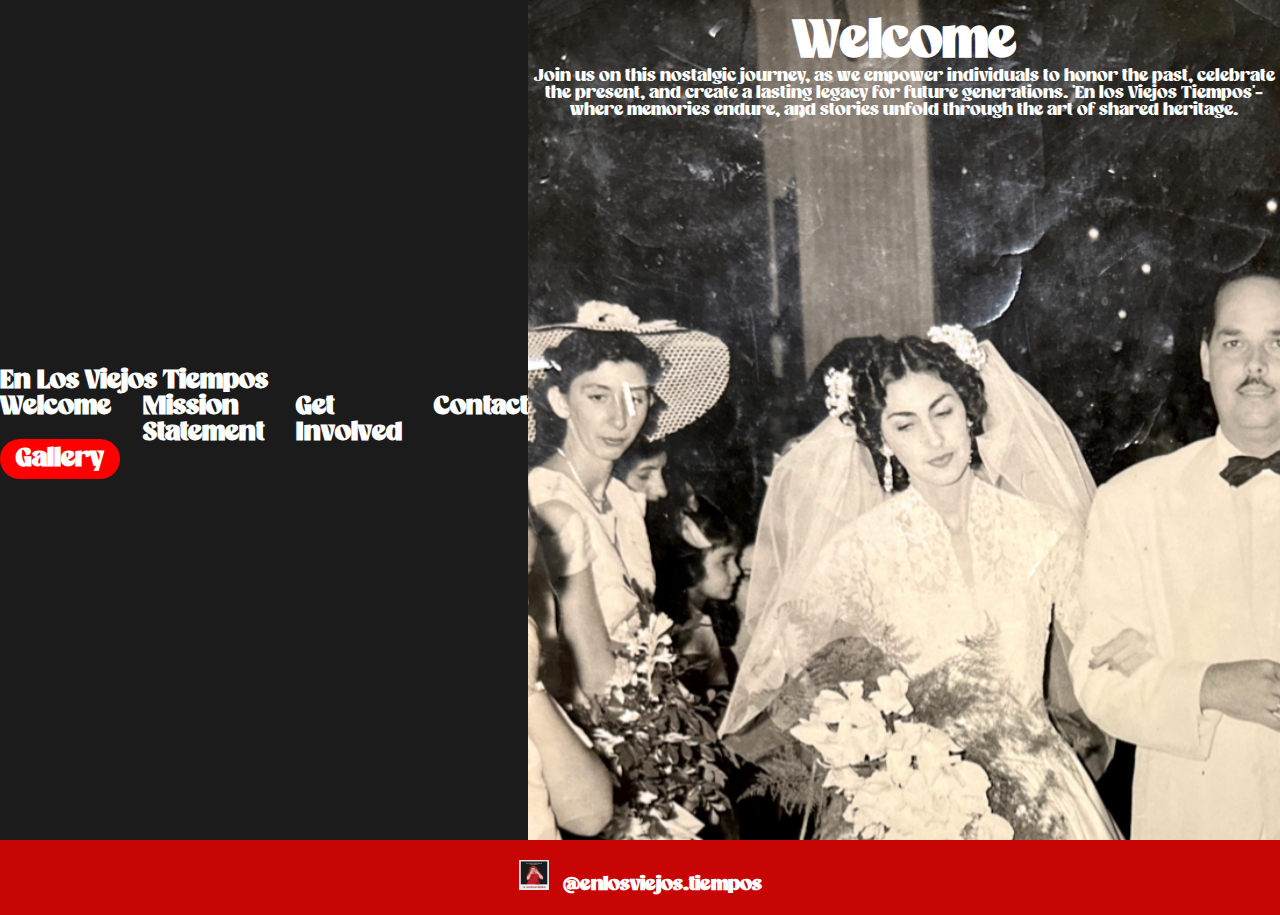
==== WD HTML2024/index.html @ 09cde049 "Add files via upload" ====
<!DOCTYPE html>
<html lang="en">
    
    </head>
<body>
    <head>
        <meta charset="UTF-8" />
        <meta http-equiv="X-UA-Compatible" content="IE=edge" />
        <meta name="viewport" content="width=device=width, initial-scale=1.0"/>
        <link rel="stylesheet" href="style.css" />
       
    </head>
    <body>
        <header>
            <div class="navbar">
            <div class="logo"> <a href="#">En Los Viejos Tiempos</a>
            <ul class="links">
                <li><a href="hero">Welcome</a></li>
                <li><a href="Mission Statement">Mission Statement</a></li>
                <li><a href="Get Involved">Get Involved</a></li>
                <li><a href="contct">Contact</a></li>
               </ul>
               <a href="#" class="action_btn">Gallery</a>
               <div class="toggle_btn">
                <i class="fa-solid fa-bars"></i>
               </div>
            </div> 

            <div class="dropdown_menu ">
                <li><a href="hero">Home</a></li>
                <li><a href="Mission Statement">Mission Statement</a></li>
                <li><a href="Get Involved">Get Involved</a></li>
                <li><a href="contct">Contact</a></li>
                <li><a href="#" class="action_btn">Gallery</a></li>  
            </div>

            <div>
                <section id="hero">
                    <h1>Welcome</h1>
                    <p> Join us on this nostalgic journey, as we empower individuals to honor the past,
                        celebrate the present, and create a lasting legacy for future generations. 
                        'En los Viejos Tiempos'- where memories endure, and stories unfold through
                        the art of shared heritage.
                    </p>
                    <style type="text/css"></style>
                    
                </section>
            </div>
        </header>
  
  <footer>
    <div class="container">
      <div class="social">
        <a href="https://www.instagram.com/enlosviejostiempos.official?utm_source=ig_web_button_share_sheet&igsh=ZDNlZDc0MzIxNw==">
          <img src="Images/Logo.jpg" alt="Logo">
        </a>
        <p>@enlosviejos.tiempos</p>
      </div>
    </div>
  </footer>



        <main></main>
       

        <script>
            const toggleBtn = document.querySelector('.toggle_btn')
            const toggleBtnIcon = document.querySelector('.toggle_btn i')
            const dropdown_menu = document.querySelector('.dropdown_menu')

            toggleBtn.onclick = function (){
                dropdown_menu.classList.toggle('open')
                const isOpen =dropdown_menu.classList.contains('open')


                toggleBtnIcon.classList = isOpen
                ? 'fa-solid fa-xmark'
                : 'fa-solid fa-bars'

            }
        </script>

    
    </body>
</html>
---- WD HTML2024/style.css ----
@font-face {
    font-family:"CameraObscuraDEMO.otf" ;
    src: url(Fonts/CameraObscuraDEMO.otf);
}
*{
    margin: 0;
    padding: 0;
    box-sizing: border-box;
    font-family: "CameraObscuraDEMO.otf";
   src: local(Fonts/CameraObscuraDEMO);
}
p{
    color: rgb(255, 255, 255);
}
body{
    background-image: url(Images/abuelaboda.jpg);
    background-size: cover;
}
li{
    list-style: none;
}

a{
    text-decoration: none;
    color: rgb(255, 255, 255);
    font-size: 1rem;
}

a:hover{
    color: red;
}

/* HEADER */
header {
    color: rgb(255, 255, 255);
    padding:0;


  }
  
  .navbar{
    background-color:rgb(27, 27, 27); 
    margin: 0 auto;
    display: flex;
    align-items: center;
    justify-content: space-between;
  }

  .navbar .logo a{
    font-size: 1.5rem;
    font-weight: bold;

  }
  
.navbar .links{
    display: flex;
    gap: 2rem;
}

.navbar .toggle_btn{
    color: white;
    font-size: 1.5rem;
    cursor: pointer;
    display: none;
}

.action_btn{
    background-color: red;
    color: white;
    padding: 0.5rem 1rem;
    border: none;
    outline: none;
    border-radius: 20px;
    font-size: 0.8rem;
    font-weight: bold;
    cursor: pointer;
    transition: scale .2 ease;
}

.action_btn:hover{
    scale: 1.05;
    color: white;
}

.action_btn:active{
    scale: 0.95;
}


/* DROPDOWN MENU */
.dropdown_menu{
    display:none;
    position:absolute;
    right: 2rem;
    top: 60px;
    height: 0;
    width: 300px;
    background: rgba(255, 255, 255, 0.1);
    backdrop-filter: blur(15px);
    border-radius: 10px;
    overflow: hidden;
    transition: height .2s cubic-bezier(0.175, 0.885, 0.32, 1.275);
}

.dropdown_menu.open{
    height: 240px;
}

.dropdown_menu li{
    padding: 0.7rem;
    display: flex;
    align-items: center;
    justify-content: center;
}

.dropdown_menu .action_btn{
    width:100%;
    display: flex;
    justify-content: center;

}

/* HERO */
section#hero{
    height: calc(100vh - 60px);
    display: flex;
    flex-direction: column;
    align-items: center;
    justify-content: top;
    text-align: center;
    color: rgb(255, 255, 255);
    background-image: url(Images/abuelaboda.jpg);
}

#hero h1{
    font-size: 3rem;
    margin-top: 1rem;
}

/* RESPONSIVE DESIGN */
@media(max-width: 992px){
    .navbar .links,
    .navbar .action_btn {
        display: none;
    }

    .navbar .toggle_btn{
        display:block;
    }

    .dropdown_menu{
        display: block;
    }
}

@media(max-width: 576px){
.dropdown_menu{
    left: 2rem;
    width: unset;
}
}

footer {
    background-color: #c70505;
    padding: 20px 0;
    text-align: center;
  }
  
  .container {
    max-width: 1200px;
    margin: 0 auto;
  }
  
  .social img {
    width: 30px; 
    height: 30px; 
    margin-right: 10px;
  }
  
  .social p {
    display: inline-block;
    vertical-align: middle;
    margin: 0;
    font-size: 18px;
    font-weight: bold;
  }
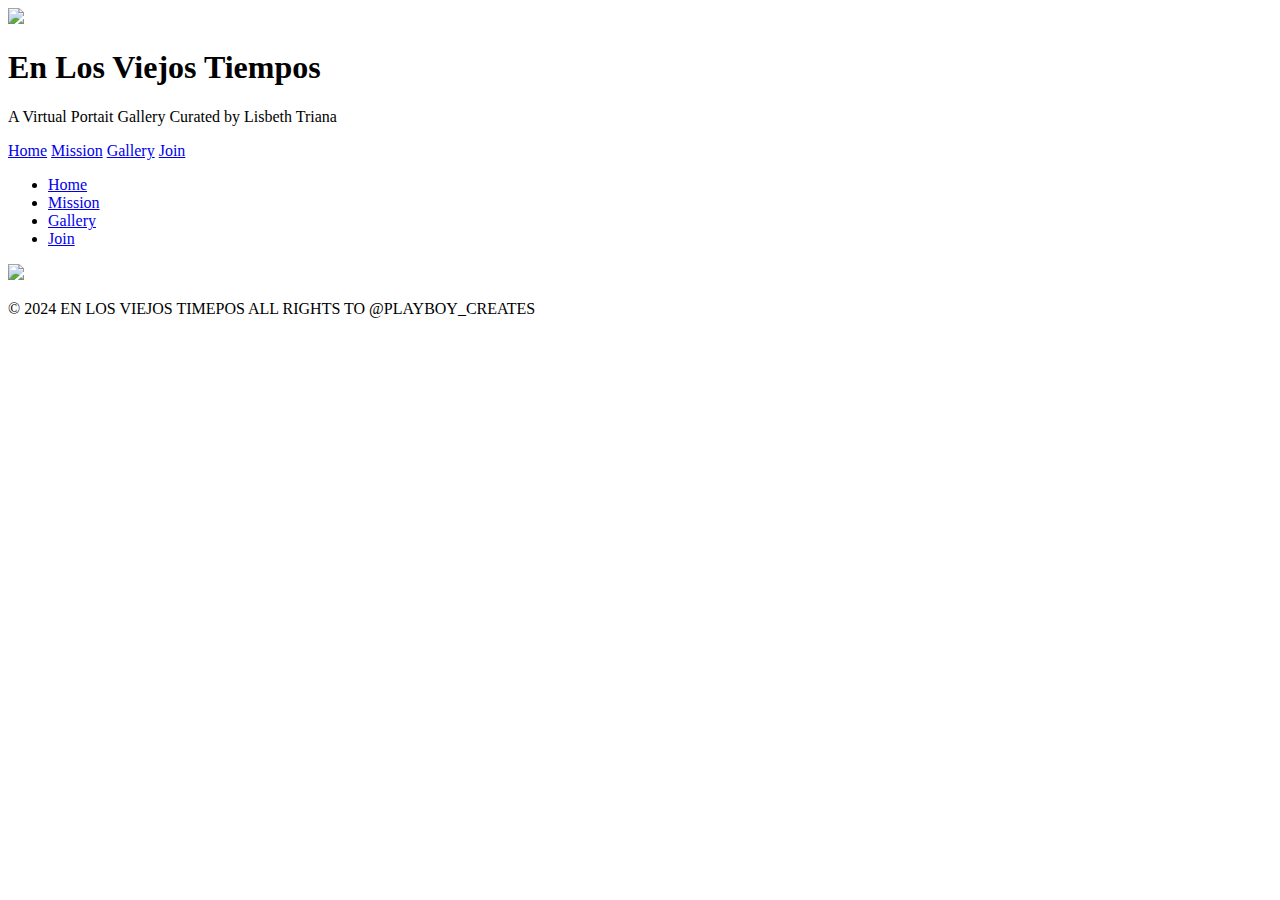
==== commit 12cfaa69: "Add files via upload" ====
--- a/WD HTML2024/index.html
+++ b/WD HTML2024/index.html
@@ -1,86 +1,66 @@
 <!DOCTYPE html>
-<html lang="en">
-    
-    </head>
-<body>
+<html>
     <head>
         <meta charset="UTF-8" />
         <meta http-equiv="X-UA-Compatible" content="IE=edge" />
-        <meta name="viewport" content="width=device=width, initial-scale=1.0"/>
-        <link rel="stylesheet" href="style.css" />
-       
-    </head>
-    <body>
-        <header>
-            <div class="navbar">
-            <div class="logo"> <a href="#">En Los Viejos Tiempos</a>
-            <ul class="links">
-                <li><a href="hero">Welcome</a></li>
-                <li><a href="Mission Statement">Mission Statement</a></li>
-                <li><a href="Get Involved">Get Involved</a></li>
-                <li><a href="contct">Contact</a></li>
-               </ul>
-               <a href="#" class="action_btn">Gallery</a>
-               <div class="toggle_btn">
-                <i class="fa-solid fa-bars"></i>
-               </div>
-            </div> 
+        <meta name="viewport" content="width=device-width, initial-scale=1"/>
+        <link rel="stylesheet" href="style 2.css">
+    </html>
+   <body>
+    <section id="banner">
+        <img src="Images/favicon.png" class="favicon">
+        <div class="banner-text">
+            <h1> En Los Viejos Tiempos</h1>
+            <p> A Virtual Portait Gallery Curated by Lisbeth Triana </p>
+            <div class="banner-btn">
+                <a href="index.html"><span></span>Home</a>
+                <a href="Mission.html"><span></span>Mission</a>
+                <a href="Gallery.html"><span></span>Gallery</a>
+                <a href="Join.html"><span></span>Join</a>
+               
+                
+            </div>
+        </div>
+    </section>
 
-            <div class="dropdown_menu ">
-                <li><a href="hero">Home</a></li>
-                <li><a href="Mission Statement">Mission Statement</a></li>
-                <li><a href="Get Involved">Get Involved</a></li>
-                <li><a href="contct">Contact</a></li>
-                <li><a href="#" class="action_btn">Gallery</a></li>  
-            </div>
-
-            <div>
-                <section id="hero">
-                    <h1>Welcome</h1>
-                    <p> Join us on this nostalgic journey, as we empower individuals to honor the past,
-                        celebrate the present, and create a lasting legacy for future generations. 
-                        'En los Viejos Tiempos'- where memories endure, and stories unfold through
-                        the art of shared heritage.
-                    </p>
-                    <style type="text/css"></style>
-                    
-                </section>
-            </div>
-        </header>
-  
-  <footer>
-    <div class="container">
-      <div class="social">
-        <a href="https://www.instagram.com/enlosviejostiempos.official?utm_source=ig_web_button_share_sheet&igsh=ZDNlZDc0MzIxNw==">
-          <img src="Images/Logo.jpg" alt="Logo">
-        </a>
-        <p>@enlosviejos.tiempos</p>
-      </div>
+    <div id="sidenav">
+        <nav>
+            <ul>
+                <li><a href="index.html">Home</a></li>
+                <li><a href="Mission.html">Mission</a></li>
+                <li><a href="Gallery.html">Gallery</a></li>
+                <li><a href="Join.html">Join</a></li>
+            </ul>
+        </nav>
     </div>
-  </footer>
+    <div id="menuBtn">
+        <img src="Images/menu.png" id="menu">
+    </div>
 
 
 
-        <main></main>
-       
 
-        <script>
-            const toggleBtn = document.querySelector('.toggle_btn')
-            const toggleBtnIcon = document.querySelector('.toggle_btn i')
-            const dropdown_menu = document.querySelector('.dropdown_menu')
+    <footer>
+        <p>&copy; 2024 EN LOS VIEJOS TIMEPOS ALL RIGHTS TO @PLAYBOY_CREATES</p>
+    </footer>
 
-            toggleBtn.onclick = function (){
-                dropdown_menu.classList.toggle('open')
-                const isOpen =dropdown_menu.classList.contains('open')
+<script>
+  var menuBtn = document.getElementById("menuBtn")
+var sidenav = document.getElementById("sidenav")
+var menu = document.getElementById("menu")
 
+sidenav.style.right = "-250px";
 
-                toggleBtnIcon.classList = isOpen
-                ? 'fa-solid fa-xmark'
-                : 'fa-solid fa-bars'
+menuBtn.onclick = function(){
+    if(sidenav.style.right === "-250px"){
+        sidenav.style.right = "0";
+        menu.src="Images/close.png";
+    } else {
+        sidenav.style.right = "-250px";
+        menu.src="Images/menu.png";
+    }
+}
 
-            }
-        </script>
-
-    
-    </body>
+</script>
+   </body>
 </html>--- a/WD HTML2024/style 2.css
+++ b/WD HTML2024/style 2.css
@@ -0,0 +1,5 @@
+@font-face {
+    font-family:'CameraObscuraDemo.tf' ;
+    src: url();
+}
+
